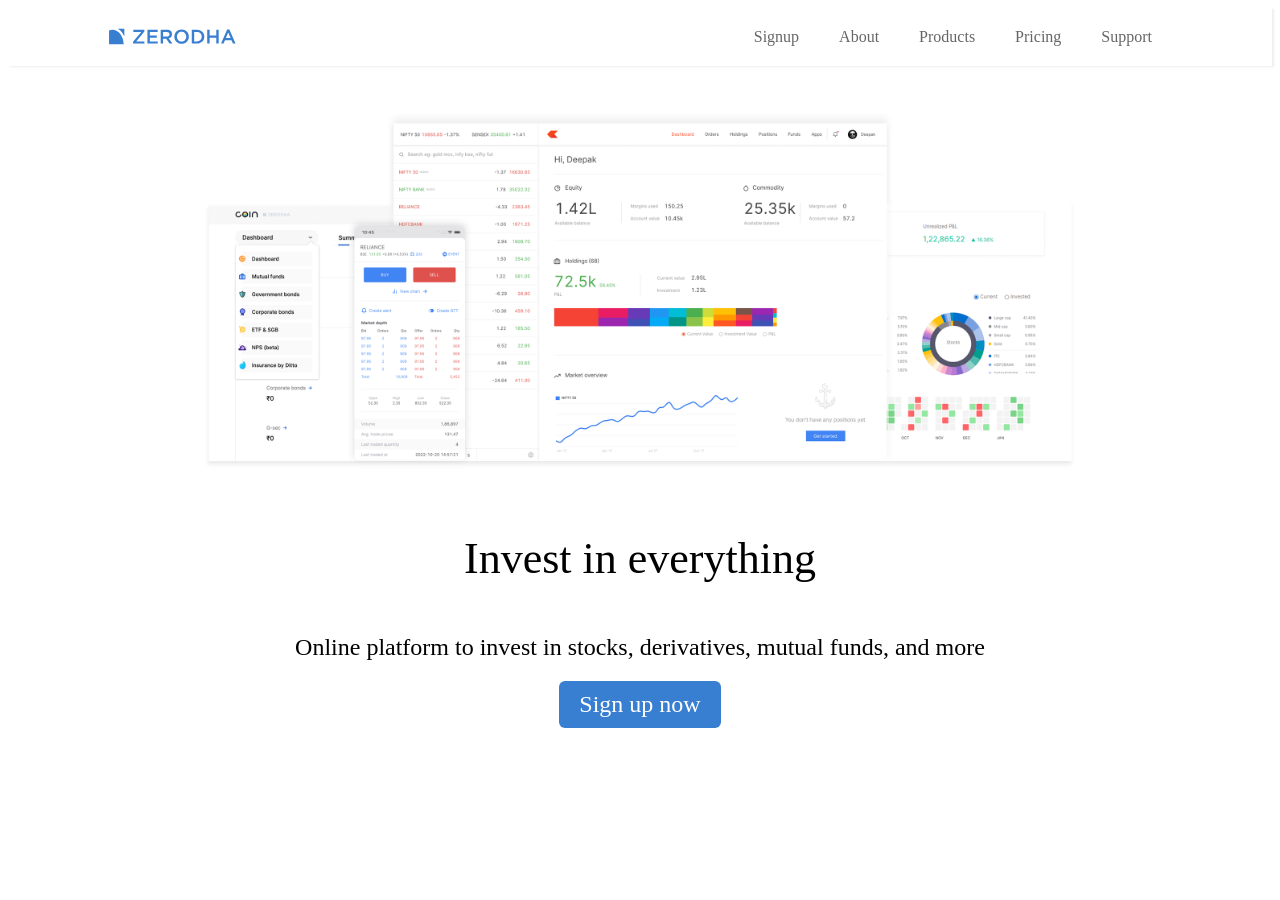
==== 100xDevs/0-1/week1/Zerodha/index.html @ 283407d5 "changed location of folders" ====
<html>
    <head>
        <meta charset="UTF-8">
        <meta name="viewport" content="width=device-width, initial-scale=1.0">
        <meta name="description" content="Copy of Zerodha Landing Page">
        <title>Zerodha</title>
    </head>
    <body>
        <div style="display:flex;justify-content:space-between;padding-left:100px;padding-right:100px;padding-top:20px;padding-bottom:20px;margin-bottom:20px;box-shadow: 2px 1px 2px #eee;">
            <div style="cursor:pointer;">
                    <a href="https://zerodha.com/"
                        target="_blank"><img height="17" src="logo.svg" alt="Zerodha">
                    </a>
            </div>
            <div style="display:flex;justify-content:space-between;">
                <div style="padding-left:20px;padding-right:20px;cursor:pointer;"><a style="text-decoration: none;color:#666" href="https://signup.zerodha.com/"> Signup</a></div>
                <div style="padding-left:20px;padding-right:20px;cursor:pointer;"><a style="text-decoration: none;color:#666" href="https://zerodha.com/about/"> About</a></div>
                <div style="padding-left:20px;padding-right:20px;cursor:pointer;"><a style="text-decoration: none;color:#666" href="https://zerodha.com/products/"> Products</a></div>
                <div style="padding-left:20px;padding-right:20px;cursor:pointer;"><a style="text-decoration: none;color:#666" href="https://zerodha.com/pricing/"> Pricing</a></div>
                <div style="padding-left:20px;padding-right:20px;cursor:pointer;"><a style="text-decoration: none;color:#666" href="https://support.zerodha.com/"> Support</a></div>
            </div>
        </div>
        <div style="display: flex;justify-content:center;">
            <img height="400" src="landing.png" alt="Homepage">
        </div>
        <br>
        <div style="display: flex;justify-content:center;">
            <h1 style="font-size: 2.75rem;font-weight:500;">Invest in everything</h1>
        </div>
        <div style="display: flex;justify-content:center;">
            <h2 style="font-weight: 400;">Online platform to invest in stocks, derivatives, mutual funds, and more</h2>
        </div>
        <div style="display: flex;justify-content:center;">
            <div style="background-color: #387ed1; font-size: 13px; border-radius:6px;;cursor:pointer;padding-block:10px;padding-inline:20px;"><a style="text-decoration: none;color:#fff;font-size:x-large;" href="https://zerodha.com/open-account">Sign up now</a></div>
        </div>
    </body>
</html>
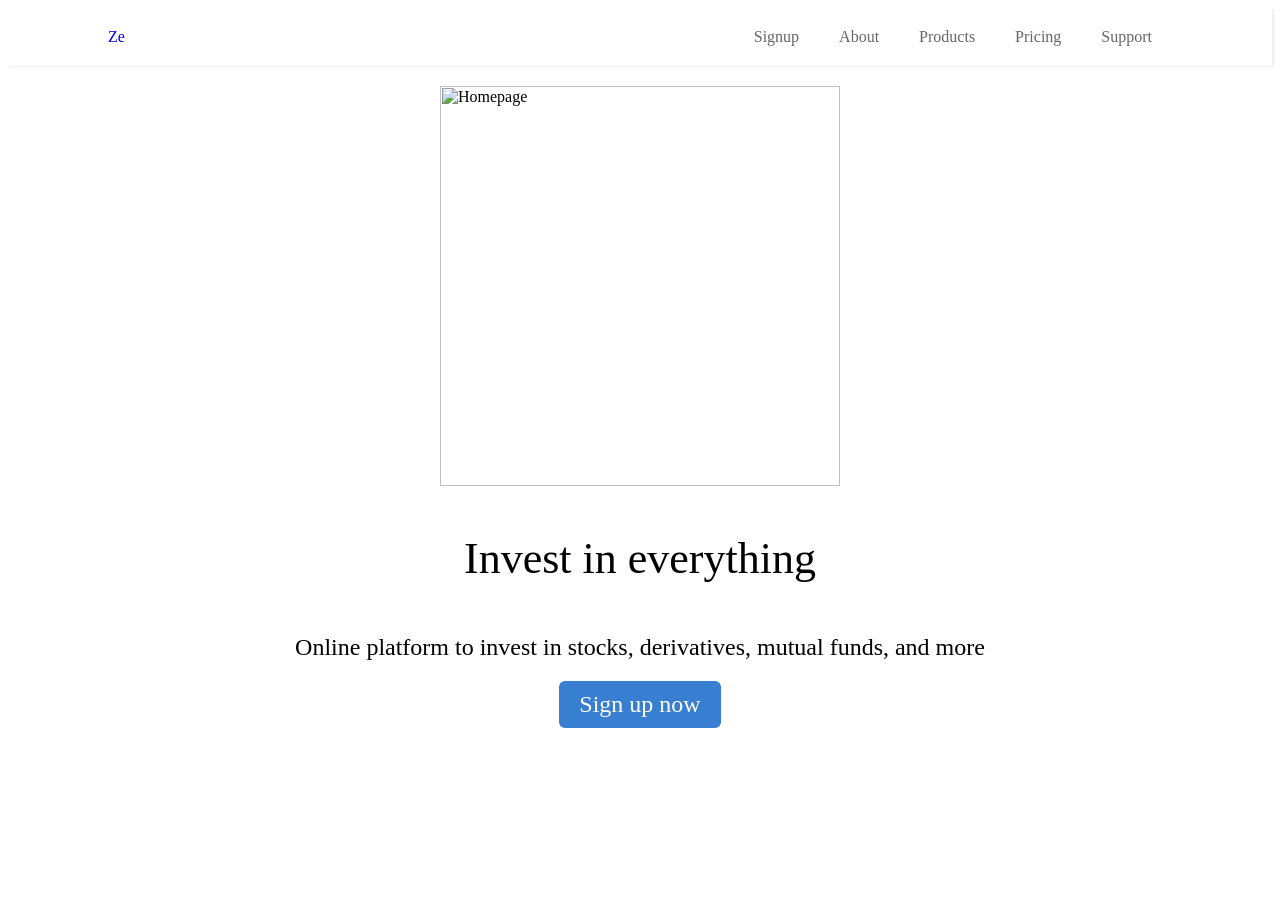
==== commit 80e34178: "added web address to image src" ====
--- a/100xDevs/0-1/week1/Zerodha/index.html
+++ b/100xDevs/0-1/week1/Zerodha/index.html
@@ -9,7 +9,7 @@
         <div style="display:flex;justify-content:space-between;padding-left:100px;padding-right:100px;padding-top:20px;padding-bottom:20px;margin-bottom:20px;box-shadow: 2px 1px 2px #eee;">
             <div style="cursor:pointer;">
                     <a href="https://zerodha.com/"
-                        target="_blank"><img height="17" src="logo.svg" alt="Zerodha">
+                        target="_blank"><img height="17" src="https://zerodha.com/static/images/logo.svg" alt="Zerodha">
                     </a>
             </div>
             <div style="display:flex;justify-content:space-between;">
@@ -21,7 +21,7 @@
             </div>
         </div>
         <div style="display: flex;justify-content:center;">
-            <img height="400" src="landing.png" alt="Homepage">
+            <img height="400" src="https://zerodha.com/static/images/landing.png" alt="Homepage">
         </div>
         <br>
         <div style="display: flex;justify-content:center;">
